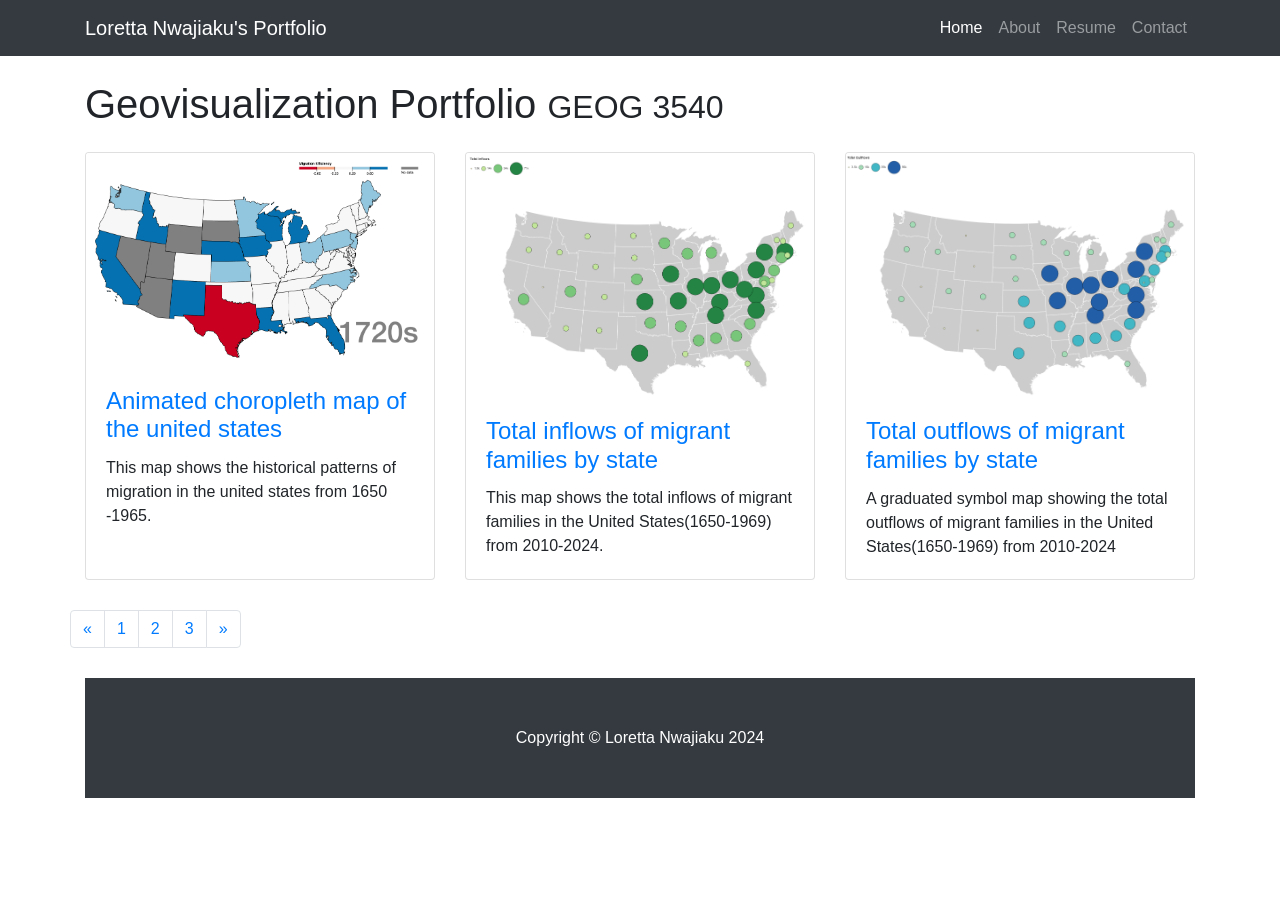
==== index.html @ 91c0754a "Update index.html" ====
<!DOCTYPE html>
<html lang="en">

  <head>

    <meta charset="utf-8">
    <meta name="viewport" content="width=device-width, initial-scale=1, shrink-to-fit=no">
    <meta name="description" content="">
    <meta name="author" content="">

    <title>Loretta Nwajiaku's Final Project</title>

    <!-- Bootstrap core CSS -->
    <link href="vendor/bootstrap/css/bootstrap.min.css" rel="stylesheet">

    <!-- Custom styles for this template -->
    <link href="css/3-col-portfolio.css" rel="stylesheet">

  </head>

  <body>

    <!-- Navigation -->
    <nav class="navbar navbar-expand-lg navbar-dark bg-dark fixed-top">
      <div class="container">
        <a class="navbar-brand" href="shortbio.html">Loretta Nwajiaku's Portfolio</a>
        <button class="navbar-toggler" type="button" data-toggle="collapse" data-target="#navbarResponsive" aria-controls="navbarResponsive" aria-expanded="false" aria-label="Toggle navigation">
          <span class="navbar-toggler-icon"></span>
        </button>
        <div class="collapse navbar-collapse" id="navbarResponsive">
          <ul class="navbar-nav ml-auto">
            <li class="nav-item active">
              <a class="nav-link" href="index.html">Home
                <span class="sr-only">(current)</span>
              </a>
            </li>
            <li class="nav-item">
              <a class="nav-link" href="shortbio.html">About</a>
            </li>
            <li class="nav-item">
              <a class="nav-link" href="Files/loretta_CV.pdf"#">Resume</a>
            </li>
            <li class="nav-item">
              <a class="nav-link" href="mailto:chiamaka-nwajiaku@uiowa.edu">Contact</a>
            </li>
          </ul>
        </div>
      </div>
    </nav>

    <!-- Page Content -->
    <div class="container">

      <!-- Page Heading -->
      <h1 class="my-4">Geovisualization Portfolio
        <small>GEOG 3540</small>
      </h1>

      <div class="row">
        <div class="col-lg-4 col-sm-6 portfolio-item">
          <div class="card h-100">
            <a href="migration.html"><img class="card-img-top" src="images/migration.png" alt=""></a>
            <div class="card-body">
              <h4 class="card-title">
                <a href="migration.html">Animated choropleth map of the united states</a>
              </h4>
              <p class="card-text">This map shows the historical patterns of migration in the united states from 1650 -1965.</p>
            </div>
          </div>
        </div>
        <div class="col-lg-4 col-sm-6 portfolio-item">
          <div class="card h-100">
            <a href="https://observablehq.com/d/24ac4f4bfb6fe822"><img class="card-img-top" src="images/inflows.png" alt=""></a>
            <div class="card-body">
              <h4 class="card-title">
                <a href="https://observablehq.com/d/24ac4f4bfb6fe822">Total inflows of migrant families by state</a>
              </h4>
              <p class="card-text">This map shows the total inflows of migrant families in the United States(1650-1969) from 2010-2024.</p>
            </div>
          </div>
        </div>
        <div class="col-lg-4 col-sm-6 portfolio-item">
          <div class="card h-100">
            <a href="https://observablehq.com/d/e73482da7216f406"><img class="card-img-top" src="images/outflows.png" alt=""></a>
            <div class="card-body">
              <h4 class="card-title">
                <a href="https://observablehq.com/d/e73482da7216f406">Total outflows of migrant families by state</a>
              </h4>
              <p class="card-text">A graduated symbol map showing the total outflows of migrant families in the United States(1650-1969) from 2010-2024</p>
            </div>
          </div>
        </div>
        
      <!-- /.row -->

      <!-- Pagination -->
      <ul class="pagination justify-content-center">
        <li class="page-item">
          <a class="page-link" href="#" aria-label="Previous">
            <span aria-hidden="true">&laquo;</span>
            <span class="sr-only">Previous</span>
          </a>
        </li>
        <li class="page-item">
          <a class="page-link" href="#">1</a>
        </li>
        <li class="page-item">
          <a class="page-link" href="#">2</a>
        </li>
        <li class="page-item">
          <a class="page-link" href="#">3</a>
        </li>
        <li class="page-item">
          <a class="page-link" href="#" aria-label="Next">
            <span aria-hidden="true">&raquo;</span>
            <span class="sr-only">Next</span>
          </a>
        </li>
      </ul>

    </div>
    <!-- /.container -->

    <!-- Footer -->
    <footer class="py-5 bg-dark">
      <div class="container">
        <p class="m-0 text-center text-white">Copyright &copy; Loretta Nwajiaku 2024</p>
      </div>
      <!-- /.container -->
    </footer>

    <!-- Bootstrap core JavaScript -->
    <script src="vendor/jquery/jquery.min.js"></script>
    <script src="vendor/bootstrap/js/bootstrap.bundle.min.js"></script>

  </body>

</html>
---- css/3-col-portfolio.css ----
/*!
 * Start Bootstrap - 3 Col Portfolio (https://startbootstrap.com/template-overviews/3-col-portfolio)
 * Copyright 2013-2018 Start Bootstrap
 * Licensed under MIT (https://github.com/BlackrockDigital/startbootstrap-3-col-portfolio/blob/master/LICENSE)
 */

body {
  padding-top: 54px;
}

@media (min-width: 992px) {
  body {
    padding-top: 56px;
  }
}

.portfolio-item {
  margin-bottom: 30px;
}

.pagination {
  margin-bottom: 30px;
}
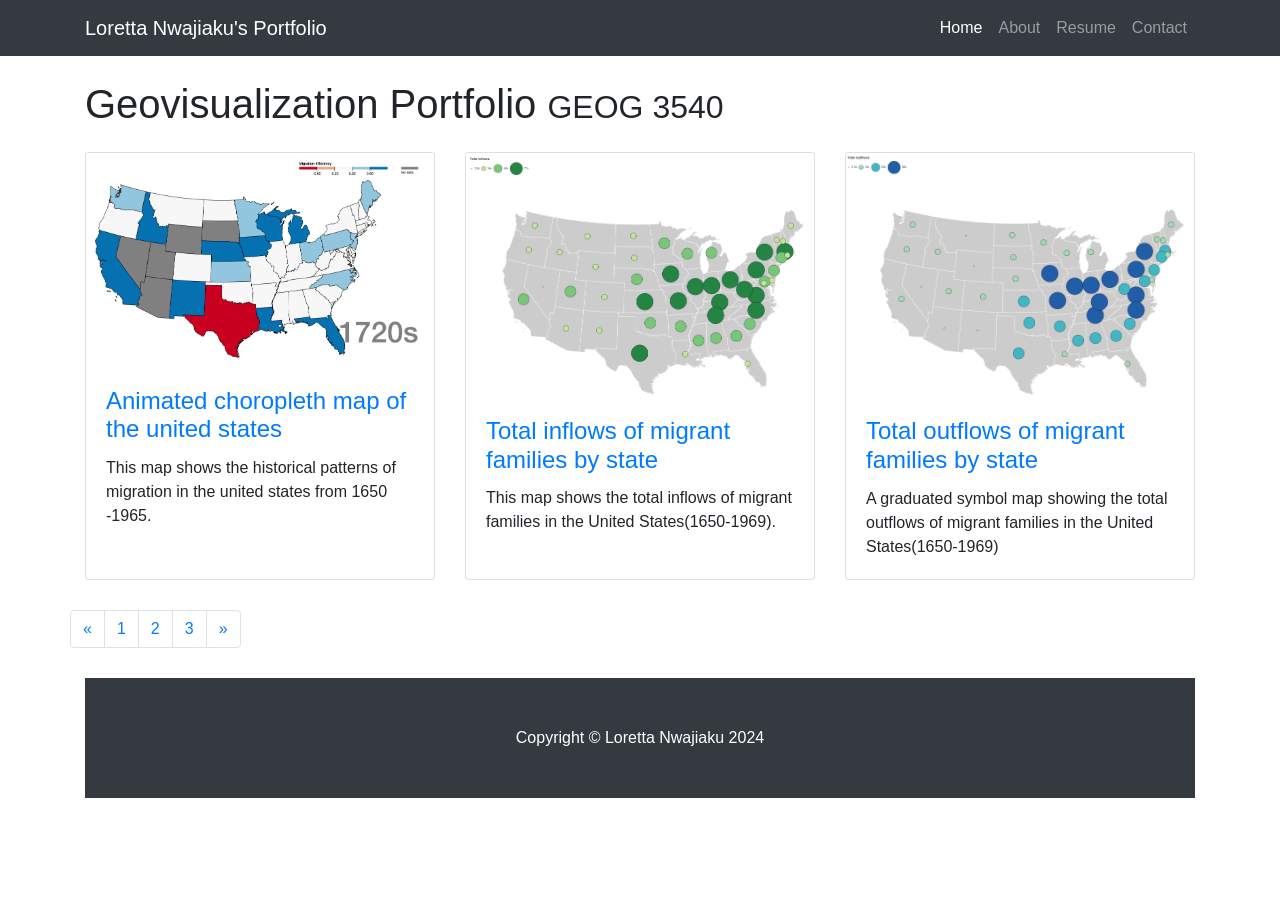
==== commit 4628ee37: "Update index.html" ====
--- a/index.html
+++ b/index.html
@@ -75,7 +75,7 @@
               <h4 class="card-title">
                 <a href="https://observablehq.com/d/24ac4f4bfb6fe822">Total inflows of migrant families by state</a>
               </h4>
-              <p class="card-text">This map shows the total inflows of migrant families in the United States(1650-1969) from 2010-2024.</p>
+              <p class="card-text">This map shows the total inflows of migrant families in the United States(1650-1969).</p>
             </div>
           </div>
         </div>
@@ -86,7 +86,7 @@
               <h4 class="card-title">
                 <a href="https://observablehq.com/d/e73482da7216f406">Total outflows of migrant families by state</a>
               </h4>
-              <p class="card-text">A graduated symbol map showing the total outflows of migrant families in the United States(1650-1969) from 2010-2024</p>
+              <p class="card-text">A graduated symbol map showing the total outflows of migrant families in the United States(1650-1969)</p>
             </div>
           </div>
         </div>
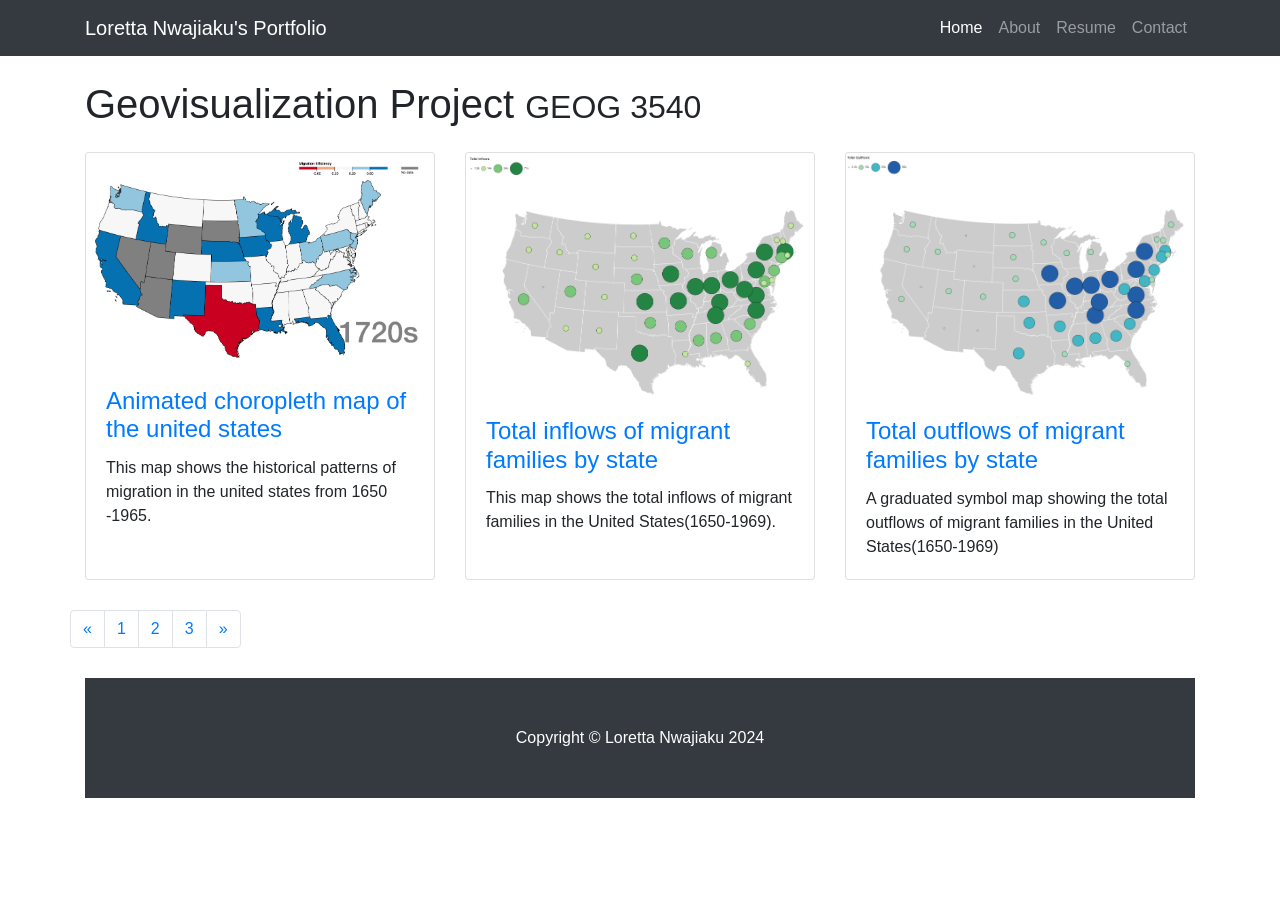
==== commit 1898bbc8: "Update index.html" ====
--- a/index.html
+++ b/index.html
@@ -52,7 +52,7 @@
     <div class="container">
 
       <!-- Page Heading -->
-      <h1 class="my-4">Geovisualization Portfolio
+      <h1 class="my-4">Geovisualization Project
         <small>GEOG 3540</small>
       </h1>
 
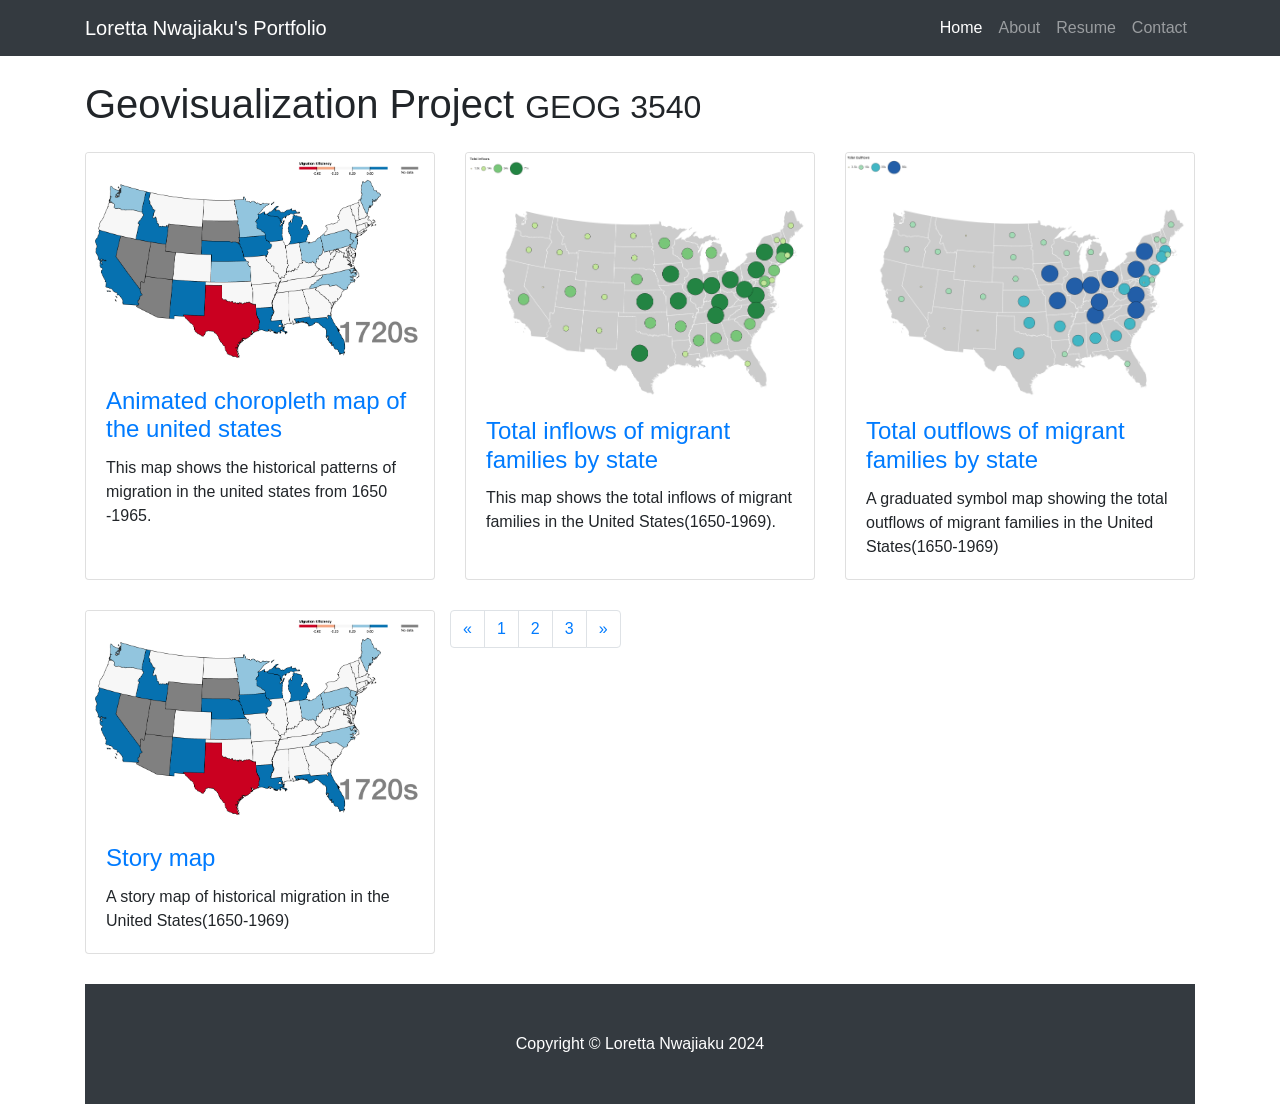
==== commit 447ed708: "Update index.html" ====
--- a/index.html
+++ b/index.html
@@ -90,6 +90,17 @@
             </div>
           </div>
         </div>
+        <div class="col-lg-4 col-sm-6 portfolio-item">
+          <div class="card h-100">
+            <a href="https://storymaps.com/stories/367fbe9b55db4f379e3f6f2bf7ee8da46"><img class="card-img-top" src="images/migration.png" alt=""></a>
+            <div class="card-body">
+              <h4 class="card-title">
+                <a href="https://storymaps.com/stories/367fbe9b55db4f379e3f6f2bf7ee8da4">Story map</a>
+              </h4>
+              <p class="card-text">A story map of historical migration in the United States(1650-1969)</p>
+            </div>
+          </div>
+        </div>
         
       <!-- /.row -->
 
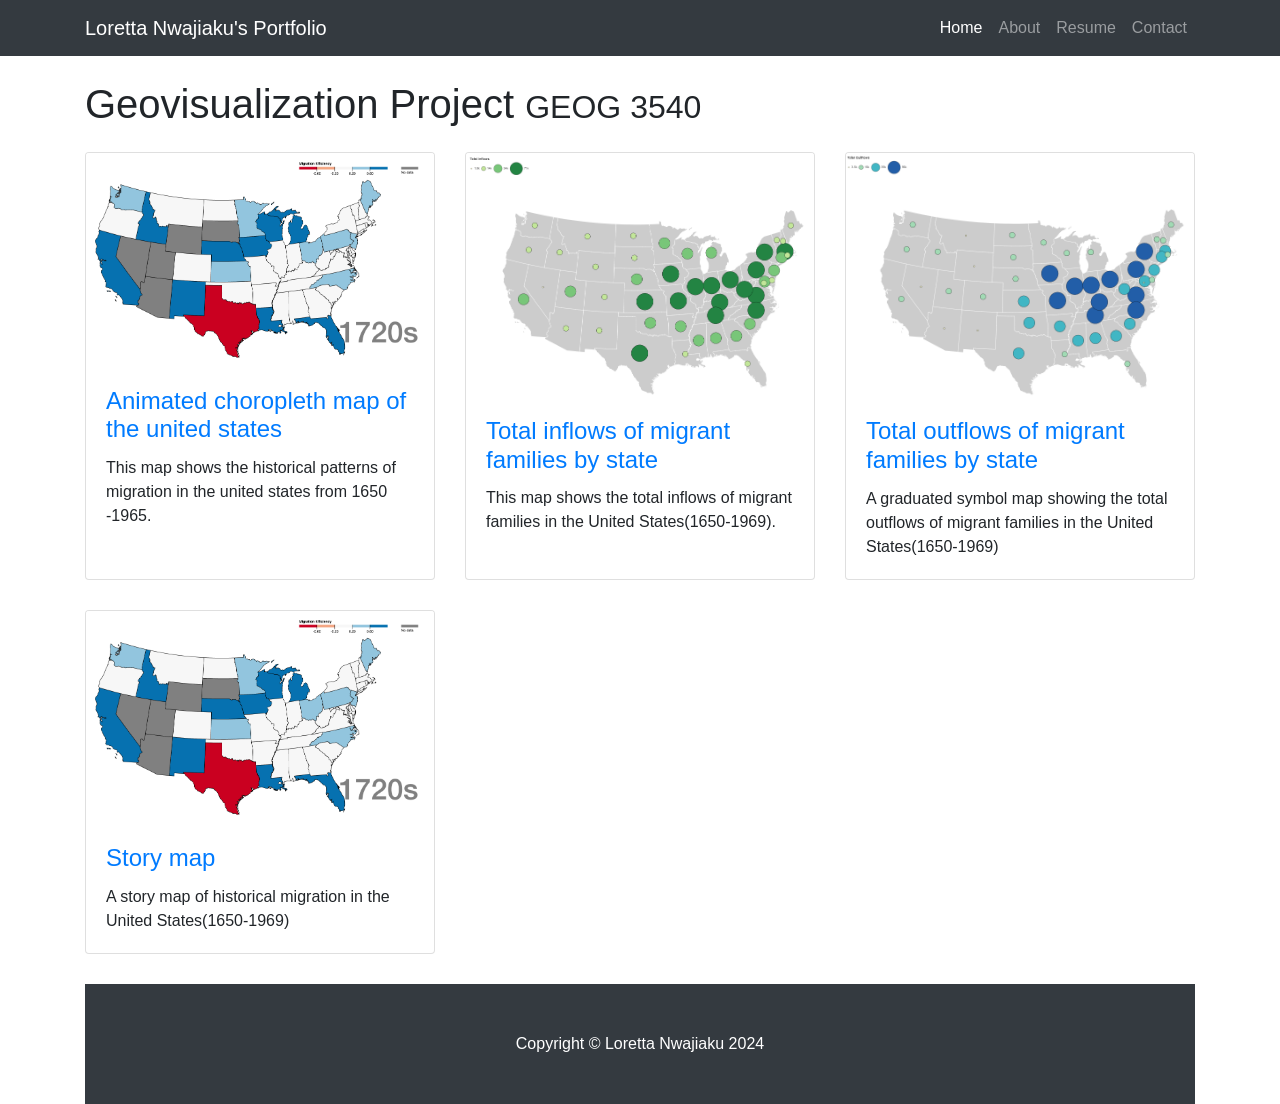
==== commit 64b3f38f: "Update index.html" ====
--- a/index.html
+++ b/index.html
@@ -104,30 +104,7 @@
         
       <!-- /.row -->
 
-      <!-- Pagination -->
-      <ul class="pagination justify-content-center">
-        <li class="page-item">
-          <a class="page-link" href="#" aria-label="Previous">
-            <span aria-hidden="true">&laquo;</span>
-            <span class="sr-only">Previous</span>
-          </a>
-        </li>
-        <li class="page-item">
-          <a class="page-link" href="#">1</a>
-        </li>
-        <li class="page-item">
-          <a class="page-link" href="#">2</a>
-        </li>
-        <li class="page-item">
-          <a class="page-link" href="#">3</a>
-        </li>
-        <li class="page-item">
-          <a class="page-link" href="#" aria-label="Next">
-            <span aria-hidden="true">&raquo;</span>
-            <span class="sr-only">Next</span>
-          </a>
-        </li>
-      </ul>
+    
 
     </div>
     <!-- /.container -->
